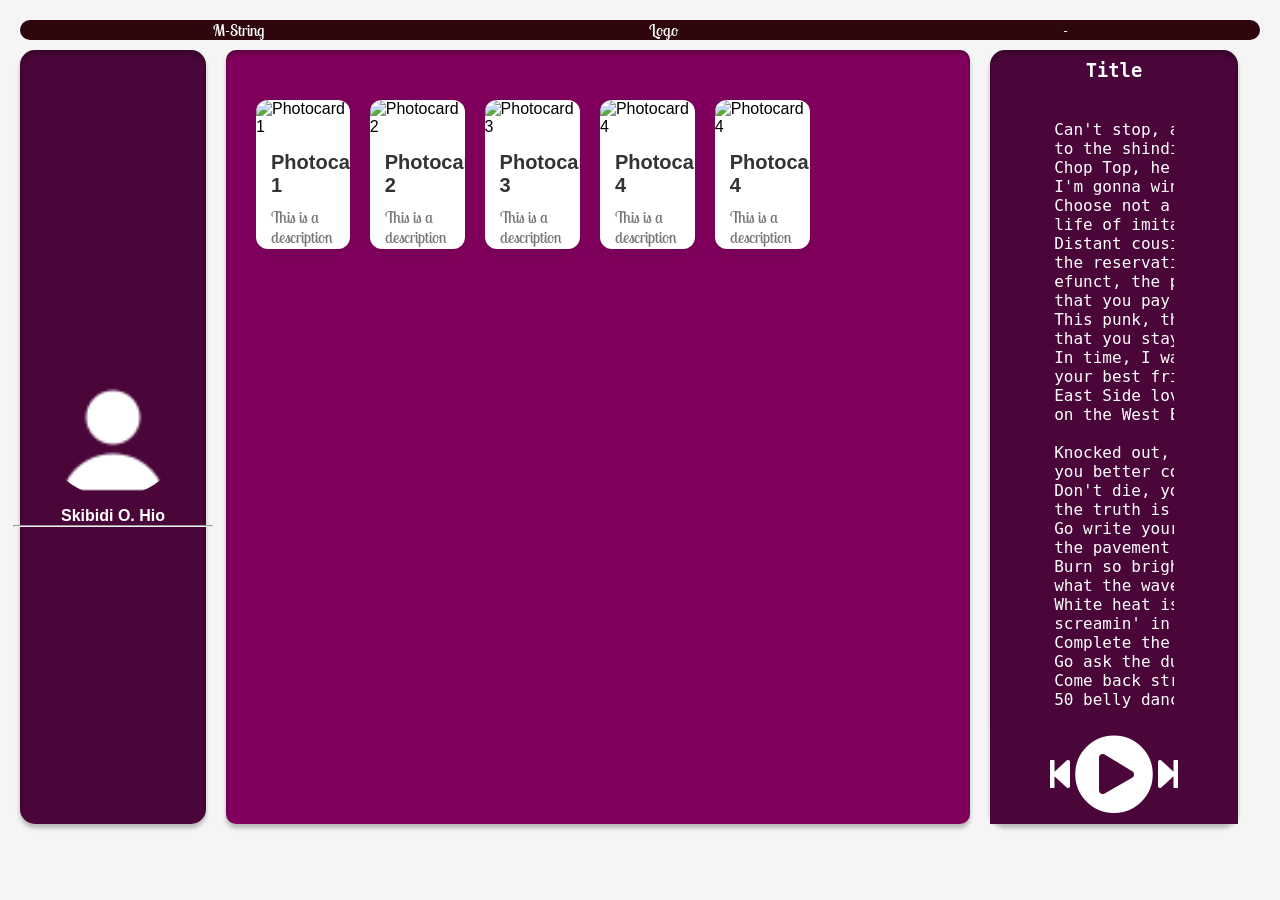
==== HomePage1.html @ 12bf5d8b "lorenz bayot kristian gamay utin" ====
<!DOCTYPE html>
<html lang="en">
<head>
    <meta charset="UTF-8">
    <meta name="viewport" content="width=device-width, initial-scale=1.0">
    <title>M-String</title>
    <link rel="stylesheet" href="style2.css">
    <link rel="stylesheet"
		href=
"https://cdnjs.cloudflare.com/ajax/libs/font-awesome/5.13.0/css/all.min.css">
</head>
<header class="top-header">
        <p>M-String</p>
        <p>Logo</p>
        <p>-</p>
    </header>
<body>
    <div class="content-area"> 
    <div class="profile">
        <img src="img/a.png" alt="profileimage" class="profile-image">
        <h4>Skibidi O. Hio</h4>
        <hr>
    </div>
    <div class="list">
        <!-- <iframe style="border-radius:12px" src="https://open.spotify.com/embed/track/3d9DChrdc6BOeFsbrZ3Is0?utm_source=generator" width="100%" height="352" frameBorder="0" allowfullscreen="" allow="autoplay; clipboard-write; encrypted-media; fullscreen; picture-in-picture" loading="lazy"></iframe> -->
         <!-- Container for the Photocard Grid -->
  <div class="photocard-container">
    <!-- Individual Photocards -->
    <div class="photocard">
      <img src="https://via.placeholder.com/300x200" alt="Photocard 1" class="photocard-img">
      <div class="photocard-info">
        <h3 class="photocard-title">Photocard 1</h3>
        <p class="photocard-description">This is a description for Photocard 1.</p>
      </div>
    </div>
    <div class="photocard">
      <img src="https://via.placeholder.com/300x200" alt="Photocard 2" class="photocard-img">
      <div class="photocard-info">
        <h3 class="photocard-title">Photocard 2</h3>
        <p class="photocard-description">This is a description for Photocard 2.</p>
      </div>
    </div>
    <div class="photocard">
      <img src="https://via.placeholder.com/300x200" alt="Photocard 3" class="photocard-img">
      <div class="photocard-info">
        <h3 class="photocard-title">Photocard 3</h3>
        <p class="photocard-description">This is a description for Photocard 3.</p>
      </div>
    </div>
    <div class="photocard">
      <img src="https://via.placeholder.com/300x200" alt="Photocard 4" class="photocard-img">
      <div class="photocard-info">
        <h3 class="photocard-title">Photocard 4</h3>
        <p class="photocard-description">This is a description for Photocard 4.</p>
      </div>
    </div>
    <div class="photocard">
        <img src="https://via.placeholder.com/300x200" alt="Photocard 4" class="photocard-img">
        <div class="photocard-info">
          <h3 class="photocard-title">Photocard 4</h3>
          <p class="photocard-description">This is a description for Photocard 4.</p>
        </div>
      </div>
    <!-- Add more photocards as needed -->
  </div>
    </div>
    
    <div class="song-lyrics">
        <h3>Title</h3>
        <div  class="lyrics-container">
        <pre><div class="lyrics">
Can't stop, addicted 
to the shindig
Chop Top, he says 
I'm gonna win big
Choose not a 
life of imitation
Distant cousin to 
the reservation
efunct, the pistol 
that you pay for
This punk, the feelin' 
that you stay for
In time, I want to be 
your best friend
East Side love is living 
on the West End

Knocked out, but boy, 
you better come to            
Don't die, you know, 
the truth is some do
Go write your message on 
the pavement
Burn so bright, I wonder 
what the wave meant
White heat is 
screamin' in the jungle
Complete the motion if you stumble
Go ask the dust for any answers
Come back strong with 
50 belly dancers

The world I love, the tears I drop
To be part of the wave, can't stop
Ever wonder if it's all for you?
The world I love, the trains I hop
To be part of the wave, can't stop
Come and tell me when it's time to

Sweetheart is bleeding 
in the snow cone
So smart, she's 
leading me to ozone
Music, the great 
communicator
Use two sticks to 
make it in the nature
I'll get you into penetration
The gender of a generation
The birth of every other nation
Worth your weight, 
the gold of meditation

This chapter's gonna 
be a close one
Smoke rings, I know 
you're gonna blow one
All on a spaceship, 
persevering
Use my hands for 
everything but steering
Can't stop the spirits 
when they need you
Mop tops are happy 
when they feed you
J. Butterfly is in 
the treetop
Birds that blow 
the meaning into bebop

The world I love, 
the tears I drop
To be part of the wave, 
can't stop
Ever wonder if 
it's all for you?
The world I love, 
the trains I hop
To be part of the wave,
can't stop
Come and tell me 
when it's time to

Wait a minute, I'm 
passin' out, win or lose
Just like you
Far more shocking 
than anything I ever knew
How about you?
Ten more reasons 
why I need somebody new
Just like you
Far more shocking 
than anything I ever knew
Right on cue

Can't stop, addicted 
to the shindig
Chop Top, he says 
I'm gonna win big
Choose not a life of imitation
Distant cousin 
to the reservation
Defunct, the pistol 
that you pay for
This punk, the feelin' 
that you stay for
In time, I want to 
be your best friend
East Side love is 
living on the West End

Knocked out, but boy, 
you better come to
Don't die, you know, 
the truth is some do
Go write your message 
on the pavement
Burn so bright, I 
wonder what the wave meant

Kick-start the
golden generator
Sweet talk but
don't intimidate her
Can't stop the
gods from engineering
Feel no need for
any interfering
Your image in
the dictionary
This life is more
than ordinary
Can I get two, maybe 
even three of these?
Comin' from space to
teach you of the Pleiades

Can't stop the spirits 
when they need you
This life is more than
just a read-through   
      
            </div></pre>
        </div>
        <div class="audio-interface">
            <div class="buttons">
                <div class="prev-track" onclick="prevTrack()">
                    <i class="fa fa-step-backward fa-2x"></i>
                </div>
                <div class="playpause-track" onclick="playpauseTrack()">
                    <i class="fa fa-play-circle fa-5x"></i>
                </div>
                <div class="next-track" onclick="nextTrack()">
                    <i class="fa fa-step-forward fa-2x"></i>
                </div>
                </div>
        
        </div>
    </div>
    </div> 
    

<script src="main.js"></script>
</body>

</html>
---- style2.css ----
body{
    padding: 5px;
    background-color: #52073C;
}
@font-face {
    font-family: 'Lobster Two';
    src: url(fonts/LobsterTwo-Regular.ttf) format('truetype');
    font-weight:normal;
    font-style:normal;
}
p{
    font-family: 'Lobster Two',cursive;
}
.top-header{
    display: flex;
    justify-content: space-around;
    align-items: center;
    background-color: #2E060B;
    color: white;
    position: sticky;
    border-radius: 10px;
    top: 0;
    width: 100%;
    z-index: 1000;
}
.profile{
    background: #4A0639;
    margin-right: 10px;
    margin-top: 10px;
    padding: 10px;
    display: flex;
    flex-direction: column;
    justify-content: center;
    align-items: center;
    border-radius: 15px;
    position:relative;
    box-shadow: inset 0px 4px 4px 0px rgba(0, 0, 0, 0.25),0px 4px 4px 0px rgba(0, 0, 0, 0.25);
    width: 15%;
    color: white;
    height: 100%;
}
.content-area {
    display: flex;
    height: 86vh;
}
hr {
    width: 200px;
}
.song{
    bottom: 0;
    margin-top: 20px;
}
.audio-interface {
    position: absolute;
    bottom: 0;
    display: flex;
    
    justify-content: center;
    flex-direction: row;
    align-items: center;
    left: 0;
    width: 100%; 
    background-color: #4A0639; 
    padding: 10px;
    box-sizing: border-box;
  }
  .buttons {
    display: flex;
    flex-direction: row;
    
    margin-left: 1%;
    margin-right: 1%;
    align-items: center;
    }
  .lyrics-container{
    width: 70%; /* Adjust as needed */
    height: 100%; /* Adjust as needed */
    background-color: #4A0639; /* Your panel background color */
    padding: 20px;
    position: relative;
  }
  .lyrics{
    background-color: #4A0639;
    max-height: 620px;
    overflow-y: auto;
    text-align: left;
    color: white;
    word-wrap: break-word;
  }
  .lyrics::-webkit-scrollbar{
    width: 0px;
  }
pre{
    font-family: 'Tahoma',monospace;
}
.list{
  background: #81005D;
  border-radius: 10px;
  opacity: 1;
  margin-right: 10px;
  padding: 10px;
  margin-left:10px;
  margin-top: 10px;
  height: 100%;
  display: flex;
  width: 60%;
  position: relative;
  box-shadow: inset 0px 4px 4px 0px rgba(0, 0, 0, 0.25),0px 4px 4px 0px rgba(0, 0, 0, 0.25);
}
.song-lyrics{
    background: #4A0639;
    margin-left: 10px;
    margin-top: 10px;
    padding: 10px;
    display: flex;
    flex-direction: column;
    justify-content: center;
    align-items: center;
    font-family: 'Tahoma',monospace;
    border-radius: 15px;
    position:relative;
    box-shadow: inset 0px 4px 4px 0px rgba(0, 0, 0, 0.25),0px 4px 4px 0px rgba(0, 0, 0, 0.25);
    width: 20%;
    color: white;
    height: 100%;
}
.grid-container {
    display: grid;
    grid-template-columns: 1fr 1fr ;
    grid-template-rows: 100px 100px;
    gap: 10px;
    background-color: #ddd;
}
.grid-item {
    background-color: #8ca0ff;
    text-align: center;
    font-size: 1.5rem;
    padding: 20px;
}
.profile-image {
    border-radius: 50%;
    width: 150px;
    height: 150px;
    margin-bottom: 10px;
}
/* Change the mouse cursor to a pointer
when hovered over */
i.fa-play-circle,
i.fa-pause-circle,
i.fa-step-forward,
i.fa-step-backward {
cursor: pointer;
}
/* photocard*/
* {
    margin: 0;
    padding: 0;
    box-sizing: border-box;
  }
  
  /* Body Styling */
  body {
    font-family: Arial, sans-serif;
    background-color: #f5f5f5;
    
    justify-content: center;
    align-items: center;
    height: 100vh;
    padding: 20px;
  }
  
  /* Photocard Grid Container */
  .photocard-container {
    
    display: flex;
        
        gap: 20px;
        max-width: 1200px;
        width: 82%;
        padding: 20px;
        margin-top: 20px;
        height: 25%;
  }
  
  /* Individual Photocard Styling */
  .photocard {
    background-color: #fff;
    border-radius: 12px; /* Rounded corners */
    overflow: hidden; /* Ensure content doesn't spill out */
    box-shadow: 0 4px 12px rgba(0, 0, 0, 0.1); /* Subtle shadow */
    transition: transform 0.3s ease-in-out; /* Smooth hover effect */
  }
  
  .photocard:hover {
    transform: translateY(-10px); /* Lift the card when hovered */
  }
  
  /* Image Inside Photocards */
  .photocard-img {
    width: 100%; /* Ensure image takes full width */
    height: 200px; /* Set a fixed height for the image */
    object-fit: cover; /* Make sure image covers the container without distortion */
  }
  
  /* Photocard Text Content */
  .photocard-info {
    padding: 15px;
  }
  
  .photocard-title {
    font-size: 20px;
    font-weight: bold;
    color: #333;
    margin-bottom: 10px;
  }
  
  .photocard-description {
    font-size: 16px;
    color: #777;
  }
  
  /* Responsive Design: Make the grid adapt to smaller screens */
  @media (max-width: 768px) {
    .photocard-container {
      grid-template-columns: repeat(auto-fill, minmax(250px, 1fr)); /* Adjust to smaller cards on small screens */
    }
  }
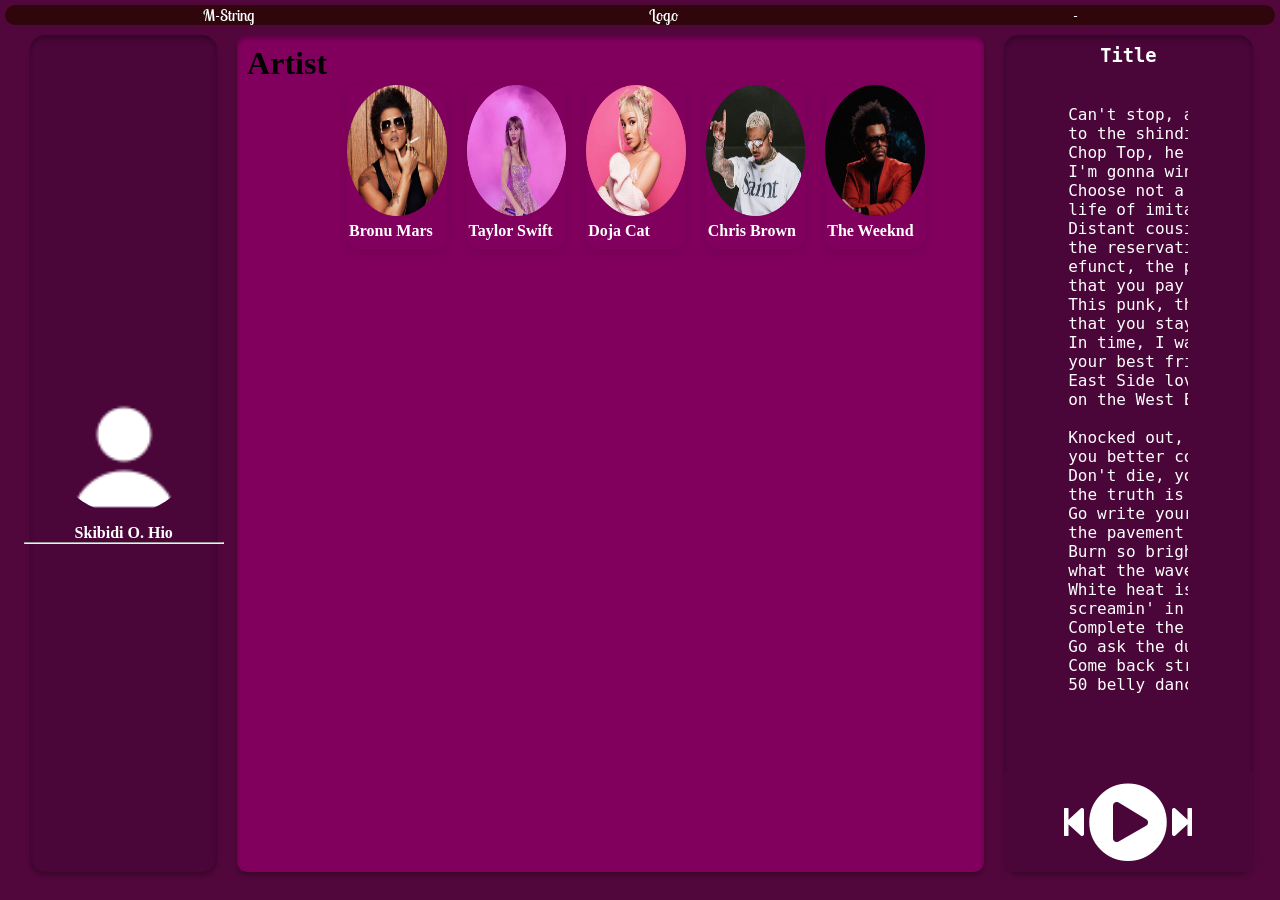
==== commit ccb1afbc: "Merge branch 'main' of https://github.com/MaidenlessLad01/M-String" ====
--- a/HomePage1.html
+++ b/HomePage1.html
@@ -21,48 +21,51 @@
         <h4>Skibidi O. Hio</h4>
         <hr>
     </div>
+    
     <div class="list">
         <!-- <iframe style="border-radius:12px" src="https://open.spotify.com/embed/track/3d9DChrdc6BOeFsbrZ3Is0?utm_source=generator" width="100%" height="352" frameBorder="0" allowfullscreen="" allow="autoplay; clipboard-write; encrypted-media; fullscreen; picture-in-picture" loading="lazy"></iframe> -->
-         <!-- Container for the Photocard Grid -->
-  <div class="photocard-container">
-    <!-- Individual Photocards -->
-    <div class="photocard">
-      <img src="https://via.placeholder.com/300x200" alt="Photocard 1" class="photocard-img">
-      <div class="photocard-info">
-        <h3 class="photocard-title">Photocard 1</h3>
-        <p class="photocard-description">This is a description for Photocard 1.</p>
-      </div>
-    </div>
-    <div class="photocard">
-      <img src="https://via.placeholder.com/300x200" alt="Photocard 2" class="photocard-img">
-      <div class="photocard-info">
-        <h3 class="photocard-title">Photocard 2</h3>
-        <p class="photocard-description">This is a description for Photocard 2.</p>
-      </div>
-    </div>
-    <div class="photocard">
-      <img src="https://via.placeholder.com/300x200" alt="Photocard 3" class="photocard-img">
-      <div class="photocard-info">
-        <h3 class="photocard-title">Photocard 3</h3>
-        <p class="photocard-description">This is a description for Photocard 3.</p>
-      </div>
-    </div>
-    <div class="photocard">
-      <img src="https://via.placeholder.com/300x200" alt="Photocard 4" class="photocard-img">
-      <div class="photocard-info">
-        <h3 class="photocard-title">Photocard 4</h3>
-        <p class="photocard-description">This is a description for Photocard 4.</p>
-      </div>
-    </div>
-    <div class="photocard">
-        <img src="https://via.placeholder.com/300x200" alt="Photocard 4" class="photocard-img">
-        <div class="photocard-info">
-          <h3 class="photocard-title">Photocard 4</h3>
-          <p class="photocard-description">This is a description for Photocard 4.</p>
-        </div>
-      </div>
-    <!-- Add more photocards as needed -->
-  </div>
+        <h1>Artist</h1>
+                <!-- artist photocard-->
+          <div class="photocard-container">
+            <!-- Individual Photocards -->
+            <div class="photocard">
+              <img src="img/brunomars.png" alt="Photocard 1" class="photocard-img">
+              <div class="photocard-info">
+                <h4 class="photocard-title">Bronu Mars</h4>
+                
+              </div>
+            </div>
+            <div class="photocard">
+              <img src="img/taylor.png" alt="Photocard 2" class="photocard-img">
+              <div class="photocard-info">
+                <h3 class="photocard-title">Taylor Swift</h3>
+              
+              </div>
+            </div>
+            <div class="photocard">
+              <img src="img/doja.png" alt="Photocard 3" class="photocard-img">
+              <div class="photocard-info">
+                <h3 class="photocard-title">Doja Cat</h3>
+                
+              </div>
+            </div>
+            <div class="photocard">
+              <img src="img/chris.png" alt="Photocard 4" class="photocard-img">
+              <div class="photocard-info">
+                <h3 class="photocard-title">Chris Brown</h3>
+                
+              </div>
+            </div>
+            <div class="photocard">
+                <img src="img/theweeknd.png" alt="Photocard 4" class="photocard-img">
+                <div class="photocard-info">
+                  <h3 class="photocard-title">The Weeknd</h3>
+                </div>
+              </div>
+            <!-- Add more photocards as needed -->
+          </div>
+        
+         
     </div>
     
     <div class="song-lyrics">
--- a/style2.css
+++ b/style2.css
@@ -22,6 +22,7 @@
     top: 0;
     width: 100%;
     z-index: 1000;
+    height: 10%;
 }
 .profile{
     background: #4A0639;
@@ -41,7 +42,8 @@
 }
 .content-area {
     display: flex;
-    height: 86vh;
+    height: 93vh;
+   margin-left: 2%;
 }
 hr {
     width: 200px;
@@ -158,17 +160,6 @@
     box-sizing: border-box;
   }
   
-  /* Body Styling */
-  body {
-    font-family: Arial, sans-serif;
-    background-color: #f5f5f5;
-    
-    justify-content: center;
-    align-items: center;
-    height: 100vh;
-    padding: 20px;
-  }
-  
   /* Photocard Grid Container */
   .photocard-container {
     
@@ -176,7 +167,7 @@
         
         gap: 20px;
         max-width: 1200px;
-        width: 82%;
+        width: 85%;
         padding: 20px;
         margin-top: 20px;
         height: 25%;
@@ -184,40 +175,40 @@
   
   /* Individual Photocard Styling */
   .photocard {
-    background-color: #fff;
+    background-color: transparent;
     border-radius: 12px; /* Rounded corners */
     overflow: hidden; /* Ensure content doesn't spill out */
     box-shadow: 0 4px 12px rgba(0, 0, 0, 0.1); /* Subtle shadow */
     transition: transform 0.3s ease-in-out; /* Smooth hover effect */
+    width: 50%;;
   }
   
   .photocard:hover {
-    transform: translateY(-10px); /* Lift the card when hovered */
+    transform: translateY(-10px);
+    background-color: rgba(63, 1, 71, 0.6); /* Lift the card when hovered */
   }
   
   /* Image Inside Photocards */
   .photocard-img {
     width: 100%; /* Ensure image takes full width */
-    height: 200px; /* Set a fixed height for the image */
-    object-fit: cover; /* Make sure image covers the container without distortion */
+    height:80%; /* Set a fixed height for the image */
+    /* Make sure image covers the container without distortion */
   }
   
   /* Photocard Text Content */
   .photocard-info {
-    padding: 15px;
+    padding: 2px;
   }
   
   .photocard-title {
-    font-size: 20px;
+    font-size: 100%;
     font-weight: bold;
-    color: #333;
-    margin-bottom: 10px;
-  }
-  
-  .photocard-description {
-    font-size: 16px;
-    color: #777;
-  }
+    color: #ffffff;
+   
+  }
+  
+  
+  
   
   /* Responsive Design: Make the grid adapt to smaller screens */
   @media (max-width: 768px) {
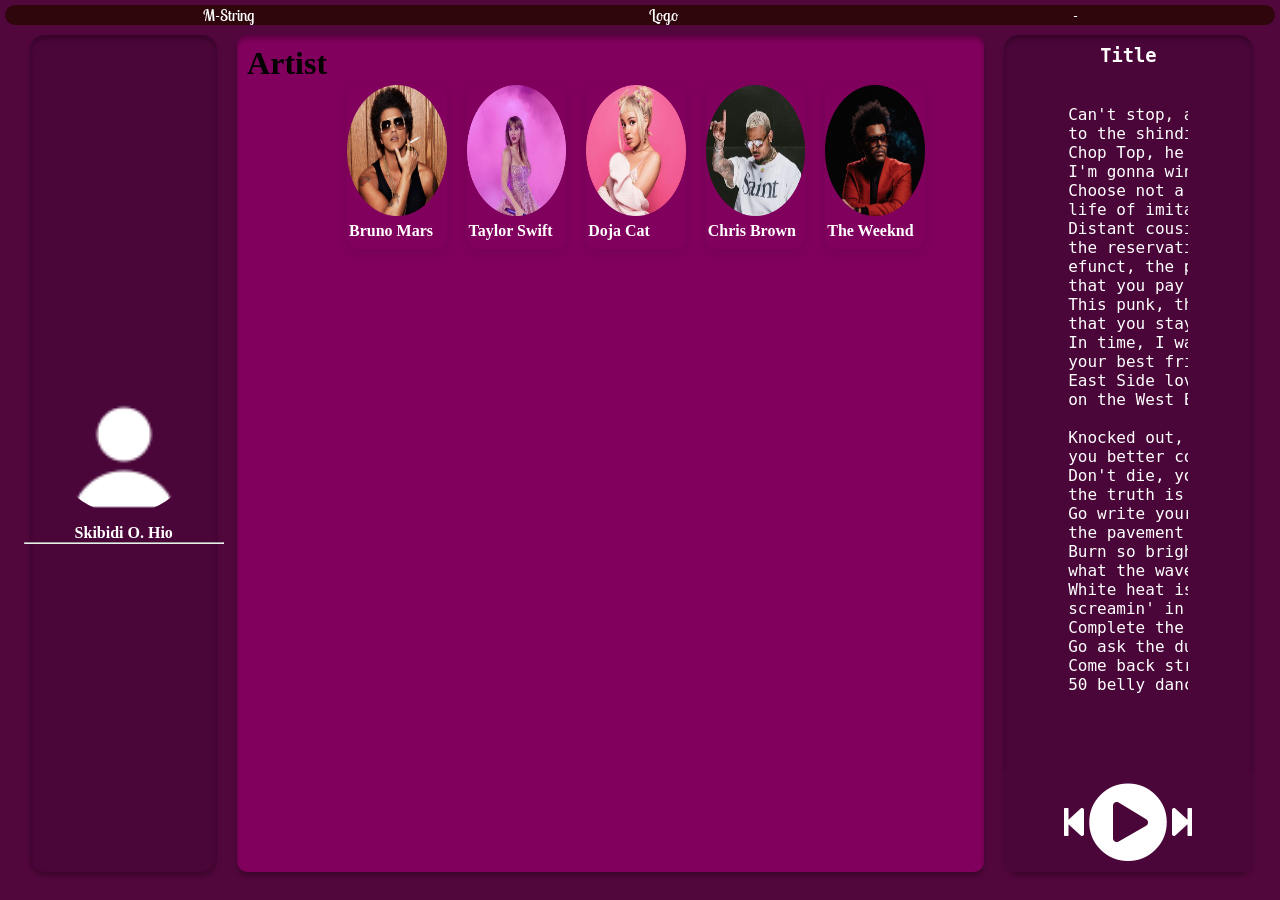
==== commit 727a0bfa: "mghvhgvhg" ====
--- a/HomePage1.html
+++ b/HomePage1.html
@@ -31,7 +31,7 @@
             <div class="photocard">
               <img src="img/brunomars.png" alt="Photocard 1" class="photocard-img">
               <div class="photocard-info">
-                <h4 class="photocard-title">Bronu Mars</h4>
+                <h4 class="photocard-title">Bruno Mars</h4>
                 
               </div>
             </div>
--- a/style2.css
+++ b/style2.css
@@ -109,6 +109,9 @@
   position: relative;
   box-shadow: inset 0px 4px 4px 0px rgba(0, 0, 0, 0.25),0px 4px 4px 0px rgba(0, 0, 0, 0.25);
 }
+.list-grid{
+  grid-template-rows: 1fr 2fr 3fr;
+}
 .song-lyrics{
     background: #4A0639;
     margin-left: 10px;
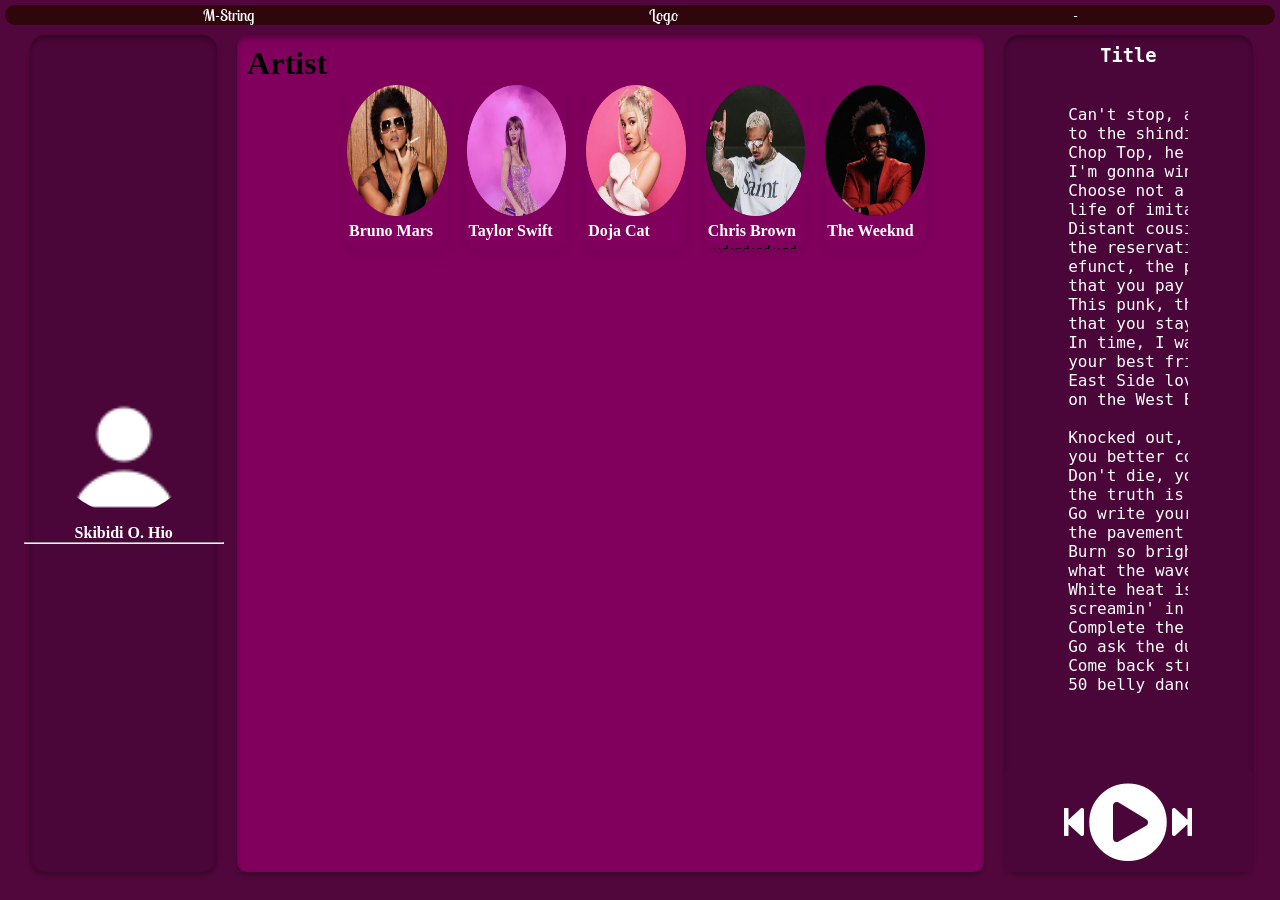
==== commit f538643b: "a" ====
--- a/HomePage1.html
+++ b/HomePage1.html
@@ -30,9 +30,10 @@
             <!-- Individual Photocards -->
             <div class="photocard">
               <img src="img/brunomars.png" alt="Photocard 1" class="photocard-img">
+              
               <div class="photocard-info">
                 <h4 class="photocard-title">Bruno Mars</h4>
-                
+              
               </div>
             </div>
             <div class="photocard">
@@ -53,6 +54,7 @@
               <img src="img/chris.png" alt="Photocard 4" class="photocard-img">
               <div class="photocard-info">
                 <h3 class="photocard-title">Chris Brown</h3>
+                <p>asdsadsadssads</p>
                 
               </div>
             </div>
